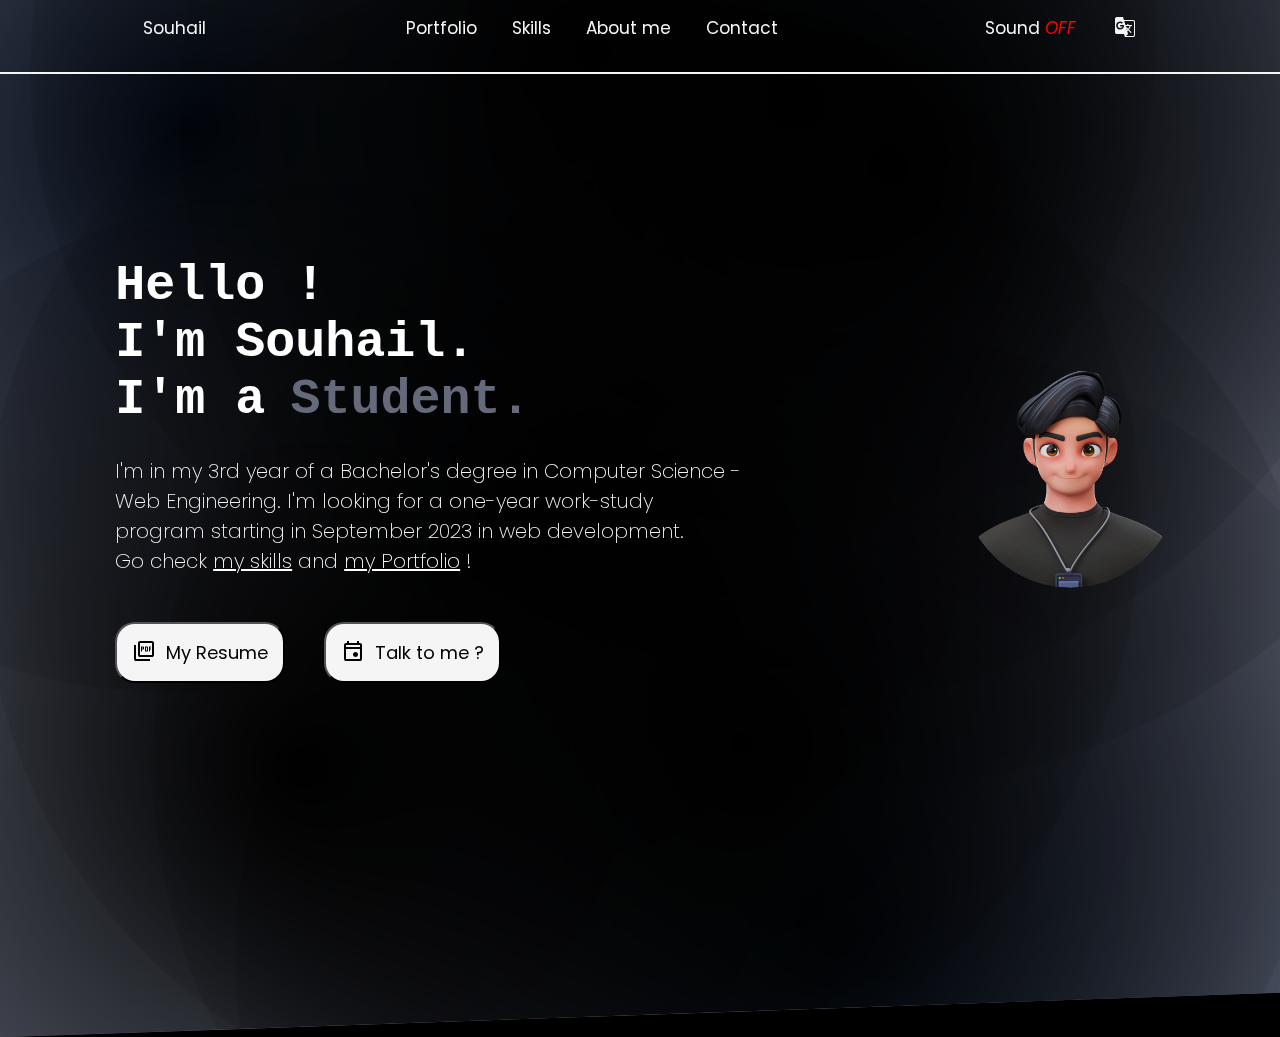
==== index.html @ d0ab42f2 "Add files via upload" ====
<!DOCTYPE html>
<html lang="en">
<head>
    <meta charset="UTF-8">
    <meta http-equiv="X-UA-Compatible" content="IE=edge">
    <meta name="viewport" content="width=device-width, initial-scale=1.0">
    <link rel="stylesheet" href="https://fonts.googleapis.com/css2?family=Material+Symbols+Outlined:opsz,wght,FILL,GRAD@48,400,0,0" />
    <link rel="stylesheet" href="https://fonts.googleapis.com/css2?family=Material+Symbols+Outlined:opsz,wght,FILL,GRAD@40,500,1,0" />
    <link rel="stylesheet" href="https://fonts.googleapis.com/css2?family=Material+Symbols+Outlined:opsz,wght,FILL,GRAD@40,500,1,0" />
    <link rel="stylesheet" href="https://fonts.googleapis.com/css2?family=Material+Symbols+Outlined:opsz,wght,FILL,GRAD@48,400,0,0" />
    <link rel="stylesheet" href="https://fonts.googleapis.com/css2?family=Material+Symbols+Outlined:opsz,wght,FILL,GRAD@48,400,0,0" />
    <link rel="stylesheet" href="https://fonts.googleapis.com/css2?family=Material+Symbols+Outlined:opsz,wght,FILL,GRAD@48,400,0,0" />
    <link rel="stylesheet" href="https://cdnjs.cloudflare.com/ajax/libs/font-awesome/5.15.3/css/all.min.css"/>
    <link rel="stylesheet" href="https://fonts.googleapis.com/css2?family=Material+Symbols+Outlined:opsz,wght,FILL,GRAD@48,400,0,0" />
    <link rel="stylesheet" href="https://fonts.googleapis.com/css2?family=Material+Symbols+Outlined:opsz,wght,FILL,GRAD@48,400,0,0" />
    <script defer src="assets/Souhail.js"></script>
    <link rel="stylesheet" href="assets/souhail.css">
    <title>Souhail</title>
    <link rel="icon" type="image/x-icon" href="Images Sites/S.ico" />
</head>
<body class="finisher-header"> 
<div class="Desktop">

    <div class="navbar">
        <a href="index.html" class="logo"> Souhail</a>
        <div class="middlebar">
            <ul id="navbarrs">
                <li><a href="portfolio.html" class="link" id="a3">Portfolio</a></li>
                <li><a href="Skills.html" class="link" id="a4">Skills</a></li>
                <li><a href="aboutme.html" class="link" id="a2">About me</a></li>
                <li><a href="contact.html" class="link">Contact</a></li>
            '</ul>
        </div>
        <div class="right">
        <button id="language" class="link"><span class="material-symbols-outlined">g_translate</span></button>
        <div class="music">
            <audio id="audio" src="Autres/Doitagain.mp3"></audio>
            <button onclick="var audio = document.getElementById('audio');var music = document.getElementById('music');
            if (audio.paused) {audio.play();music.innerHTML = 'Sound <span>ON</span>';} else {audio.pause();music.innerHTML = 'Sound <i>OFF</i>';}"id="music">Sound <i>OFF</i></button>     
        </div>
        </div>
    </div>
    <div class="slide1" id="slide1">
        <div class="right1">
            <img src="assets/Autres/AVATAR.png" alt="dsl" id="SOUSOU">
        </div>
        <div class="left1" id="left1">
            <div id="Uppertext">
                <div class="container">
                    <h2>Hello !<br>I'm Souhail.</h2>
                    <div class="wrapper">
                        <h2>I'm a<h1 id="word-display">Student.</h1></h2>
                    </div>
                </div>
                    <h4 id="mmm">I'm currently in my second year of a Bachelor of Science in Engineering at ISTP/ Mines Saint-Etienne. 
                        I'm seeking an internship of 1 year starting in September 2023 in web development.<br>
                      Go check <a href="Skills.html">my skills</a> and <a href="portfolio.html">my Portfolio</a> !</h4>
                    <div class="twobuttons">
                        <a href="Autres/CVSouhail.pdf" target="_blank"><button class="CV" id="CV"><span class="material-symbols-outlined">picture_as_pdf</span>My Resume</button></a>
                        <a href="https://calendly.com/cherifsouhail/call?month=2023-06" target="_blank"><button class="Call" id="Call"><span class="material-symbols-outlined">event</span>Talk to me ?</button></a>

                </div>
    </div> 
<script src="assets/finisher-header.es5.min.js" type="text/javascript"></script>
</div>
<div class="Mobile">

</div>
</body>
<script type="text/javascript">
    new FinisherHeader({
      "count": 8,
      "size": {
        "min": 1100,
        "max": 1300,
        "pulse": 0.2
      },
      "speed": {
        "x": {
          "min": 1,
          "max": 1,
        },
        "y": {
          "min": 0.1,
          "max": 0.3
        }
      },
      "colors": {
        "background": "#656A7B",
        "particles": [
          "#000000",
          "#000814",
          "#000000"
        ]
      },
      "blending": "overlay",
      "opacity": {
        "center": 1,
        "edge": 0.1
      },
      "skew": -2,
      "shapes": [
        "c"
      ]
    });

const words = ["Student.", "Developer.", "Professionel.","Engineer.",];
let currentIndex = 0;

function startAnimation() {
  const wordDisplay = document.getElementById("word-display");
  const currentWord = words[currentIndex];
  let iteration = 0;
  let interval = null;
  
  clearInterval(interval);
  
  interval = setInterval(() => {
    wordDisplay.innerText = currentWord
      .split("")
      .map((letter, index) => {
        if (index < iteration) {
          return currentWord[index];
        }
      
        return getRandomLetter();
      })
      .join("");
    
    if (iteration >= currentWord.length){ 
      clearInterval(interval);
      currentIndex = (currentIndex + 1) % words.length;
      setTimeout(startAnimation, 3000); // Déclenche l'animation après 3 secondes
    }
    
    iteration++;
  }, 100);
}

function getRandomLetter() {
  const letters = "ABCDEFGHIJKLMNOPQRSTUVWXYZ";
  return letters[Math.floor(Math.random() * letters.length)];
}

startAnimation();

    </script>
</html>
---- assets/souhail.css ----
@import url(https://fonts.googleapis.com/css?family=Montserrat:100,200,300,regular,500,600,700,800,900,100italic,200italic,300italic,italic,500italic,600italic,700italic,800italic,900italic);
@import url(https://fonts.googleapis.com/css?family=Indie+Flower:regular);
@import url(https://fonts.googleapis.com/css?family=Lobster:regular);
@import url(https://fonts.googleapis.com/css?family=Rubik:300,regular,500,600,700,800,900,300italic,italic,500italic,600italic,700italic,800italic,900italic);
@import url(https://fonts.googleapis.com/css?family=Poppins:100,100italic,200,200italic,300,300italic,regular,italic,500,500italic,600,600italic,700,700italic,800,800italic,900,900italic);

*{
  padding: 0 0;
  margin: 0 0;
  transition: 0.5s ease;
}

body{
    padding: 0;
    margin: 0;
    box-sizing: border-box;
    overflow-x: hidden;
    overflow-y: hidden;
    background-color: black;
    -webkit-user-select: none; /* Safari */ 
    -moz-user-select: none; /* Firefox */ 
    -ms-user-select: none; /* IE 10+ */ 
    user-select: none;
    
}

::-webkit-scrollbar {
    width: 10px;
    background-color: black;
}
  
::-webkit-scrollbar-thumb {
    background-color:black;
    border-radius: 15px;
}
  
::-webkit-scrollbar-track {
    -webkit-box-shadow: inset 0 0 6px rgba(0,0,0,0.3);
    background-color: antiquewhite;
}



.navbar{
  width: auto;
  height: 8vh;
  padding: 0px 10%;
  font-family: "Poppins", sans-serif;
  border-bottom: 2px solid whitesmoke;
  font-size: 17px;

  display: flex;
  justify-content: space-between;
}

.middlebar ul{
  text-decoration: none;
  list-style: none;
  box-sizing: border-box;
}

.middlebar ul li{
  display: inline-block;
}
.navbar a{
  margin: 15px;
  padding: 0 0 4px 0;
  text-decoration: none;
  color: whitesmoke;
  position: relative;
  transition: 0.5s ease;
}

.navbar button{
  margin: 15px;
  padding: 0 0 4px 0;
  text-decoration: none;
  border: none;
  background-color: transparent;
  color: whitesmoke;
  position: relative;
}


.navbar #music:hover{
  color: #656A7B;
  box-shadow: 0 2px 0 0 currentColor;
}
.navbar a:hover{
  color: #656A7B;
  box-shadow: 0 2px 0 0 currentColor;
}

.link{
  float: right;
}
.logo{
  float: left;
}
#language span{
  padding: 0 0 4px 0;
}

#language span:hover{
  color: #656A7B;
}

.music{
  display: inline-block;
  line-height: 6vh;
  width: 10vw;
  height: 8vh;
}

.music button{
    border: transparent;
    color: whitesmoke;
    font-size: 17px;
    font-family: "Poppins", sans-serif;
}

.music button:hover{
  color: #656A7B;
}

#music span{
    color: #656A7B;
}

#music i{
    color: red;
    text-decoration: none;
}

.slide1{
    height: 90vh;
    width: 100vw;
    display: flex;
    flex-direction: row-reverse;
}

.left1{
  display: flex;
  flex-direction: column;
  justify-content: center;
  height: 90vh;
  width: 60vw;
  padding: 0 9%;
}

.right1{
  height: 90vh;
  width: 40vw;
  display: flex;
  justify-content: center;
  align-items: center;
}

.right1 img{
    height: auto;
    width: 65%;
}
.container {
  display: flex;
  flex-direction: column;
  height: fit-content;
  margin: 0;
  overflow: hidden;
}

.container h2{
    font-family: 'Space Mono', monospace;
    font-size: 50px;
    color: white;
    transition: color 0.3s ease-in-out;
}

.wrapper{
    display: inline-flex;
}

#word-display{
  font-family: 'Space Mono', monospace;
  font-size: 50px;
  color: #656a7b;
  transition: color 0.3s ease-in-out;
  margin-left: 4%;

}


.left1 h4{
    color: whitesmoke;
    font-family: "Poppins", sans-serif;
    font-size: 20px;
    font-weight: 200;
    padding: 10px 0;
    margin: 2vh 0;
}

#mmm a{
  color: white;
}

.twobuttons{
  margin: 2vh 0;
  display: inline-flex;
  gap: 3vw;
  height: auto;
  width: auto;
}

.twobuttons button a{
  text-decoration: none;
  color: black;
  
}

.Call{
  padding: 15px;
  border-radius: 20px;
  display: inline-flex;
  gap: 10px;
  background-color: whitesmoke;
  color: black;
  font-family: "Poppins", sans-serif;
  font-weight: 400;
  font-size: 18px;
  text-decoration: none;
}

.CV{
  padding: 15px;
  border-radius: 20px;
  background-color: whitesmoke;
  color: black;
  font-family: "Poppins", sans-serif;
  font-weight: 400;
  font-size: 18px;
  display: inline-flex;
  gap: 10px;
  text-decoration: none;
}
.CV span{
  padding: 0 0;
}


@media only screen and (max-width: 850px) {
  body{
    background-color: black;
    color: whitesmoke;
  }
  .navbar{
    width: auto;
    height: 6vh;
    padding: 5px 40px;
    font-family: "Poppins", sans-serif;
    border-bottom: 2px solid whitesmoke;
    font-size: 13px;

    display: flex;
    justify-content: space-between;
  }
  .navbar a{
    margin: 10px;
    padding: 10px;
    text-decoration: none;
    color: whitesmoke;
    position: relative;
    transition: 0.25s ease;
  }
  
  .navbar button{
    margin: 10px;
    text-decoration: none;
    border: none;
    background-color: black;
    color: whitesmoke;
    position: relative;
  }
  
  
  .navbar #music:hover{
    color: #ffc300;
    box-shadow: 0 2px 0 0 currentColor;
  }
  .navbar a:hover{
    color: #ffc300;
    box-shadow: 0 2px 0 0 currentColor;
  }

  .link span{
    margin: 0px;
  }

  .link{
    color: black;
  }

  .right{
    display: flex;
    flex-wrap: wrap;
  }
  .music button{
    width: 5vw;
      border: none;
      color: whitesmoke;
      font-size: 13px;
      font-family: "Poppins", sans-serif;
  }
  
  .music button:hover{
    color: #ffc300;
  }
  
  #music span{
      color: green;
  }
  
  #music i{
      color: red;
      text-decoration: none;
  }

  #chekc{
    padding: 5px;
    background-color: aliceblue;
  }

  .checkbtn{
      display: block;
  }
  .middlebar ul{
    position: fixed;
    width: 100%;
    height: 100vh;
    background: whitesmoke;
    top: 6vh;
    left: -100%;
    text-align: center;
    transition: all .5s;
    }
    nav ul li{
      display: block;
      margin: 50px 0;
    }
    nav ul li a{
      font-size: 20px;
      color: black ;
    }
    a:hover,a.active{
      background: none;
      box-shadow: 0 2px 0 0 currentColor;
      color: #ffc300;
    }
    
  .comeback{
    left: 0;
  }

  .comeback1{
    left: -100%;
  }

  .slide1{
    background-color:black;
    height: 70vh;
    width: 100vw;
    display: grid;
    grid-template-columns: repeat(2, 1fr);
    grid-template-rows: 2fr 1fr;
    grid-column-gap: 0px;
    grid-row-gap: 0px;  
}

.left1{
  height: 90vh;
  width: 65vw;
  padding: 0 5%;
  margin: 0 0;
  grid-area: 1 / 1 / 2 / 2;
}

.right1{
  height: 90vh;
  width: 30vw;
  display: flex;
  align-items: flex-start;
  grid-area: 1 / 2 / 2 / 3;
}

.right1 img{
    margin-top: 150%;
    height: auto;
    width: 65%;
}

.left1 h1{
  color: #fff;
  font-size: 30px;
  font-family: "Montserrat", sans-serif;
  font-weight: 400;
  padding: 0 0;
  margin: 0 0;
}

.wrapper {
    display: inline-flex;
    gap: 20px;
    font-family: "Montserrat", sans-serif;

}
.wrapper .static-txt {
    color: #fff;
    font-size: 30px;
}

.wrapper .static-txt span {
  display: block;
}

.wrapper .dynamic-txts {
    display: none;
}
.left1 h4{
    color: whitesmoke;
    font-family: "Poppins", sans-serif;
    font-size: 10px;
    font-weight: 200;
    padding: 10px 0;
    display: none;
}

.descriptif{
  display: block;
  color: whitesmoke;
    font-family: "Poppins", sans-serif;
    font-size: 10px;
    font-weight: 200;
    padding: 10px 0;
    grid-area: 2 / 1 / 3 / 3;
}
 
.boutton{
  margin: 2vh 0;
  display: inline-flex;
  gap: 3vw;
  height: auto;
  width: auto;
}

.boutton span{
  width: auto;
  height: 10px;
}

.Call{
  padding: 10px;
  border-radius: 20px;
  display: inline-flex;
  gap: 5px;
  background-color: whitesmoke;
  color: black;
  font-family: "Poppins", sans-serif;
  font-weight: 400;
  font-size: 12px;
  text-decoration: none;
}

.CV{
  padding: 10px;
  border-radius: 20px;
  background-color: whitesmoke;
  color: black;
  font-family: "Poppins", sans-serif;
  font-weight: 400;
  font-size: 12px;
  display: inline-flex;
  gap: 5px;
  text-decoration: none;
}
.CV span{
  padding: 0 0;
}
}
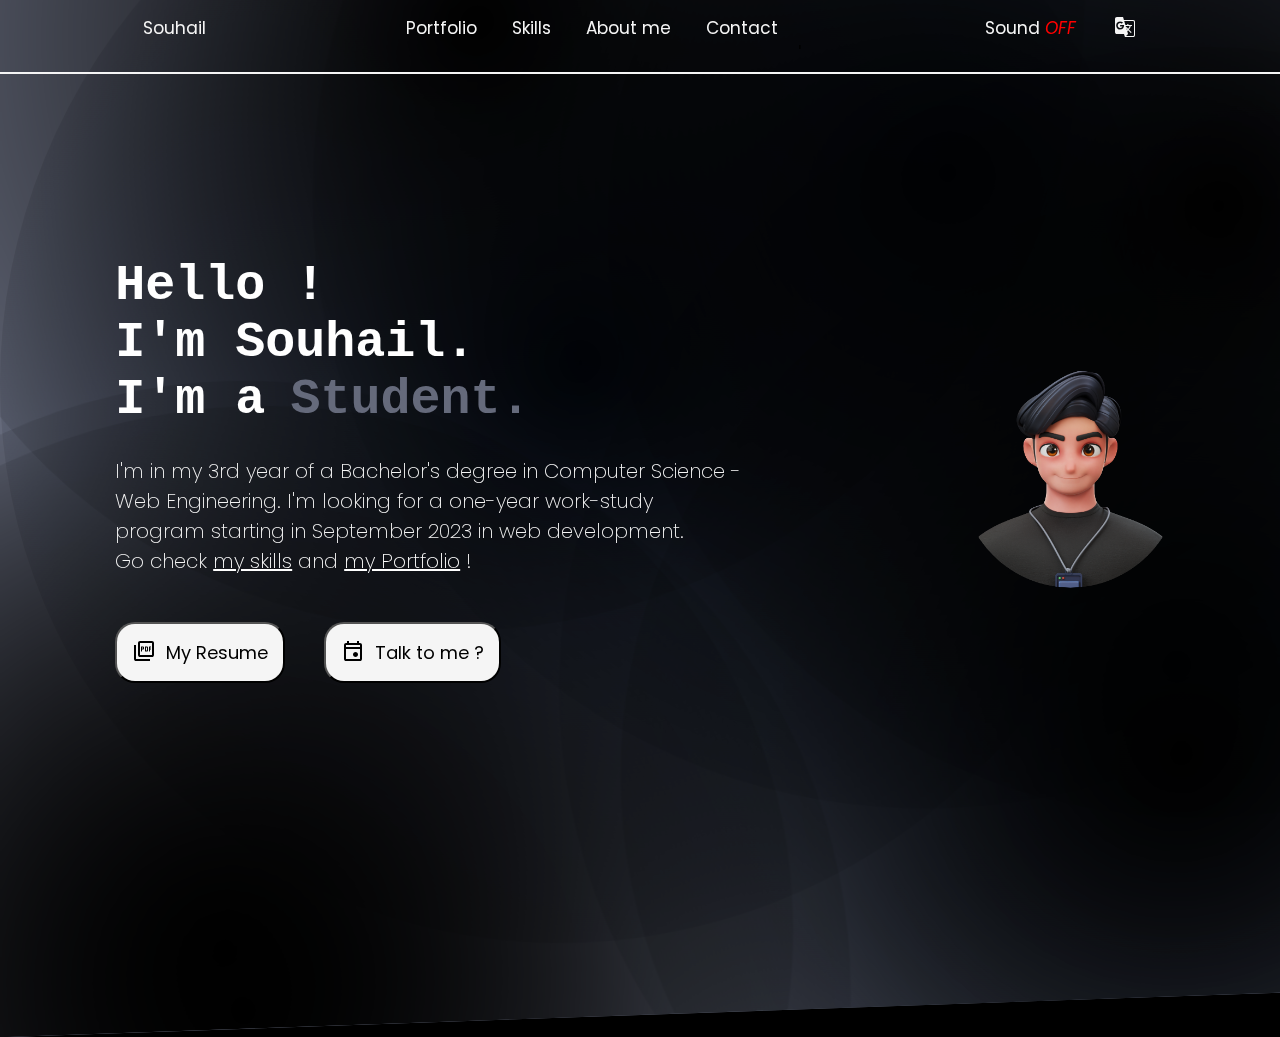
==== commit 5f72157b: "Update index.html" ====
--- a/index.html
+++ b/index.html
@@ -56,7 +56,7 @@
                         I'm seeking an internship of 1 year starting in September 2023 in web development.<br>
                       Go check <a href="Skills.html">my skills</a> and <a href="portfolio.html">my Portfolio</a> !</h4>
                     <div class="twobuttons">
-                        <a href="Autres/CVSouhail.pdf" target="_blank"><button class="CV" id="CV"><span class="material-symbols-outlined">picture_as_pdf</span>My Resume</button></a>
+                        <a href="assets/Autres/CV Souhail (2).pdf" target="_blank"><button class="CV" id="CV"><span class="material-symbols-outlined">picture_as_pdf</span>My Resume</button></a>
                         <a href="https://calendly.com/cherifsouhail/call?month=2023-06" target="_blank"><button class="Call" id="Call"><span class="material-symbols-outlined">event</span>Talk to me ?</button></a>
 
                 </div>
@@ -145,4 +145,4 @@
 startAnimation();
 
     </script>
-</html>+</html>
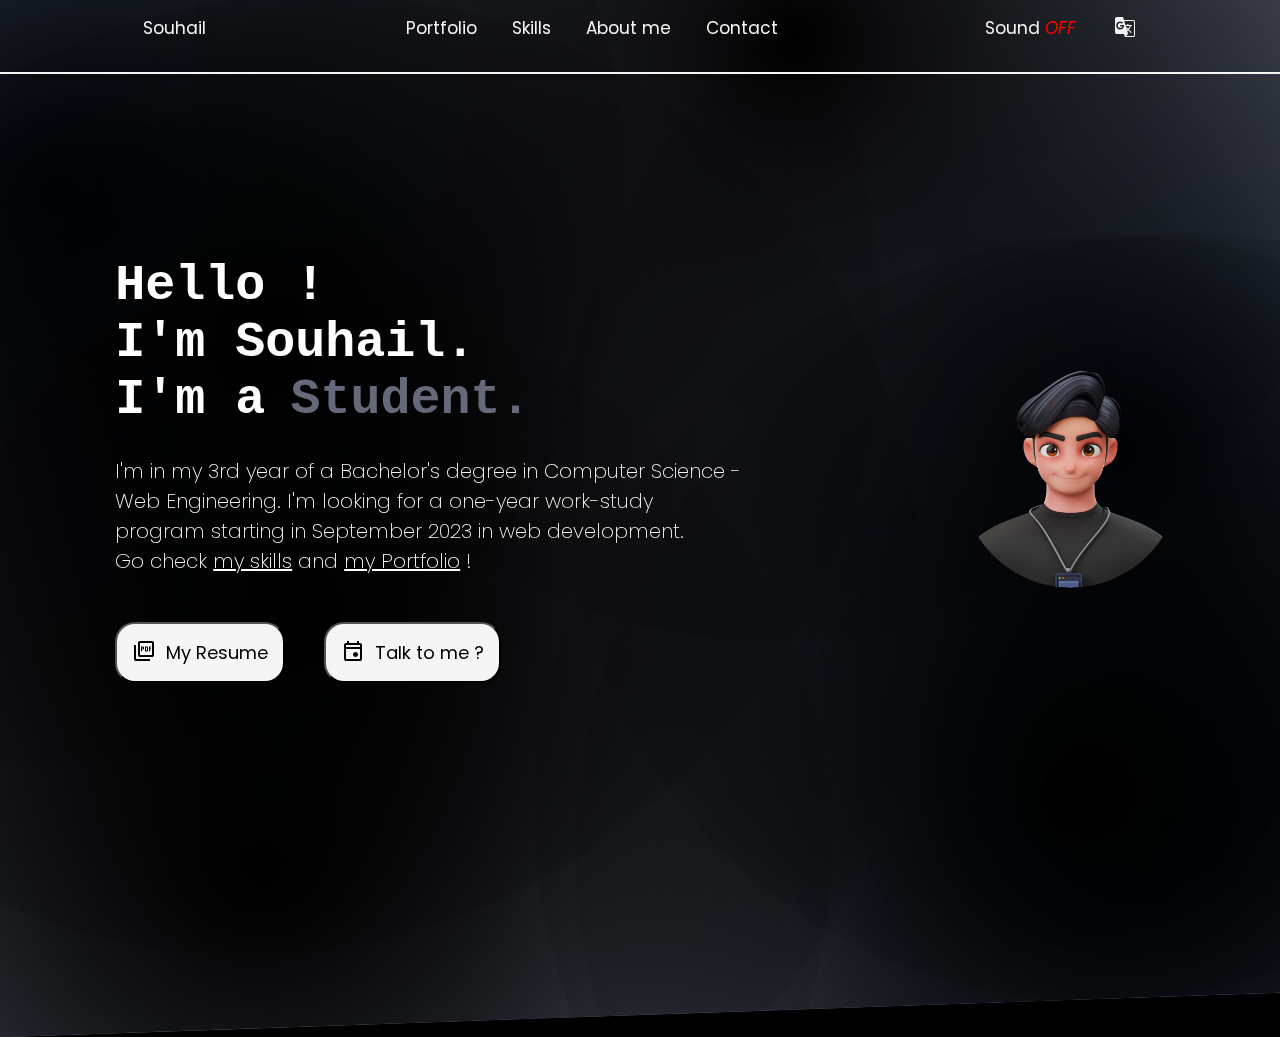
==== commit aeb26b1b: "Update index.html" ====
--- a/index.html
+++ b/index.html
@@ -56,7 +56,7 @@
                         I'm seeking an internship of 1 year starting in September 2023 in web development.<br>
                       Go check <a href="Skills.html">my skills</a> and <a href="portfolio.html">my Portfolio</a> !</h4>
                     <div class="twobuttons">
-                        <a href="assets/Autres/CV Souhail (2).pdf" target="_blank"><button class="CV" id="CV"><span class="material-symbols-outlined">picture_as_pdf</span>My Resume</button></a>
+                        <a href="assets/Autres/CV.pdf" target="_blank"><button class="CV" id="CV"><span class="material-symbols-outlined">picture_as_pdf</span>My Resume</button></a>
                         <a href="https://calendly.com/cherifsouhail/call?month=2023-06" target="_blank"><button class="Call" id="Call"><span class="material-symbols-outlined">event</span>Talk to me ?</button></a>
 
                 </div>
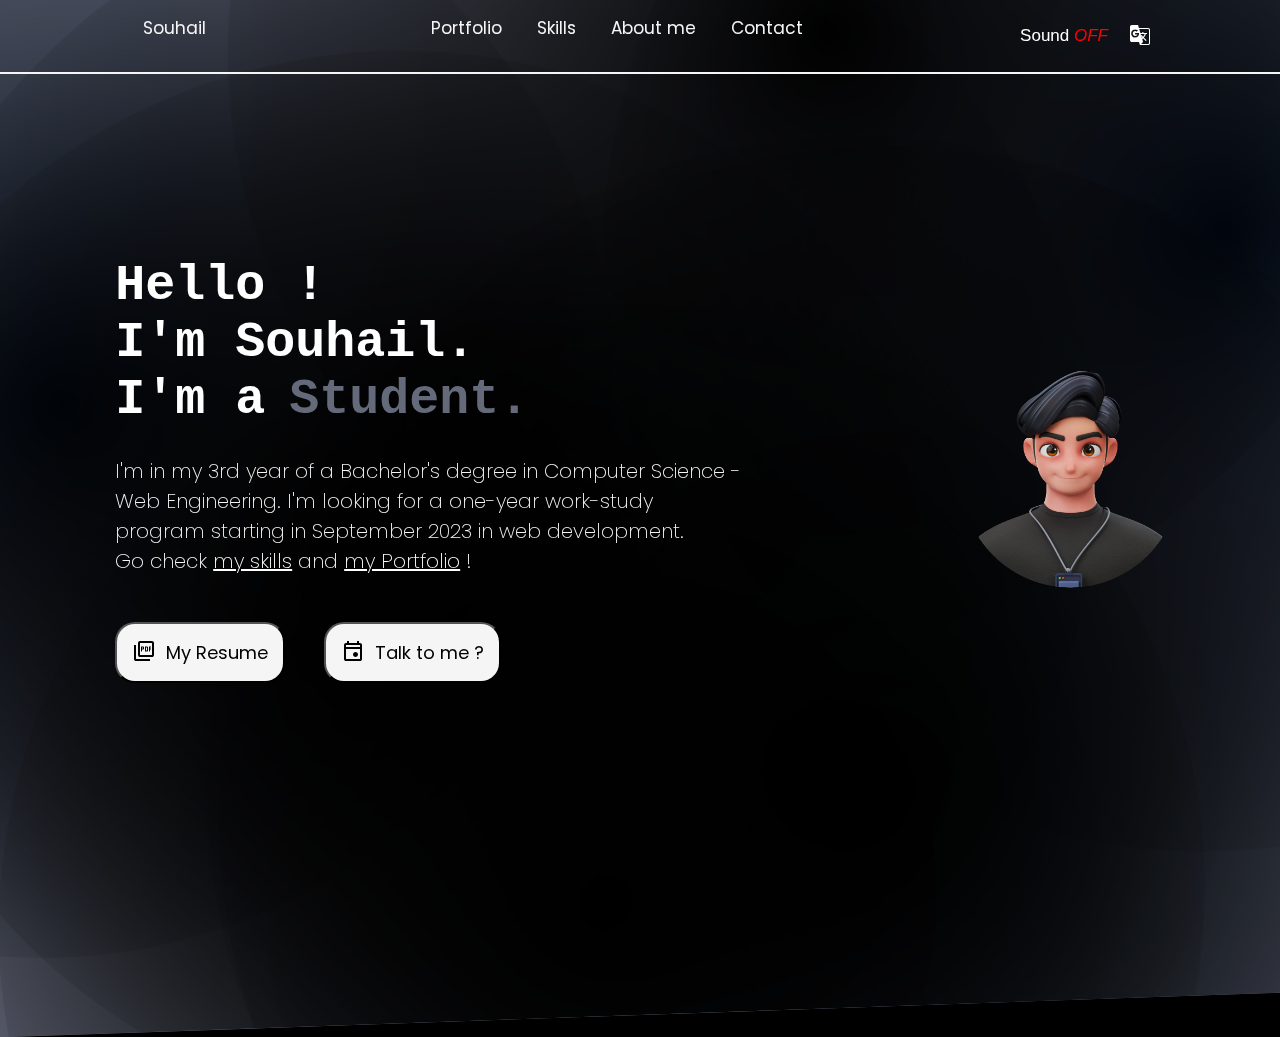
==== commit d3e8de9b: "Add files via upload" ====
--- a/index.html
+++ b/index.html
@@ -14,30 +14,30 @@
     <link rel="stylesheet" href="https://fonts.googleapis.com/css2?family=Material+Symbols+Outlined:opsz,wght,FILL,GRAD@48,400,0,0" />
     <link rel="stylesheet" href="https://fonts.googleapis.com/css2?family=Material+Symbols+Outlined:opsz,wght,FILL,GRAD@48,400,0,0" />
     <script defer src="assets/Souhail.js"></script>
+    <script src="https://kit.fontawesome.com/0304390265.js" crossorigin="anonymous"></script>
     <link rel="stylesheet" href="assets/souhail.css">
     <title>Souhail</title>
-    <link rel="icon" type="image/x-icon" href="Images Sites/S.ico" />
+    <link rel="icon" type="image/x-icon" href="assets/Autres/S.ico" />
 </head>
-<body class="finisher-header"> 
-<div class="Desktop">
-
+<body> 
+<div id="Desktop" class="finisher-header">
     <div class="navbar">
         <a href="index.html" class="logo"> Souhail</a>
         <div class="middlebar">
             <ul id="navbarrs">
-                <li><a href="portfolio.html" class="link" id="a3">Portfolio</a></li>
-                <li><a href="Skills.html" class="link" id="a4">Skills</a></li>
-                <li><a href="aboutme.html" class="link" id="a2">About me</a></li>
-                <li><a href="contact.html" class="link">Contact</a></li>
+                <li><a href="portfolio.html" id="a3">Portfolio</a></li>
+                <li><a href="Skills.html" id="a4">Skills</a></li>
+                <li><a href="aboutme.html" id="a2">About me</a></li>
+                <li><a href="contact.html">Contact</a></li>
             '</ul>
         </div>
         <div class="right">
-        <button id="language" class="link"><span class="material-symbols-outlined">g_translate</span></button>
         <div class="music">
-            <audio id="audio" src="Autres/Doitagain.mp3"></audio>
+            <audio id="audio" src="assets/Autres/Doitagain.mp3"></audio>
             <button onclick="var audio = document.getElementById('audio');var music = document.getElementById('music');
             if (audio.paused) {audio.play();music.innerHTML = 'Sound <span>ON</span>';} else {audio.pause();music.innerHTML = 'Sound <i>OFF</i>';}"id="music">Sound <i>OFF</i></button>     
         </div>
+        <button id="language"><span class="material-symbols-outlined">g_translate</span></button>
         </div>
     </div>
     <div class="slide1" id="slide1">
@@ -52,20 +52,103 @@
                         <h2>I'm a<h1 id="word-display">Student.</h1></h2>
                     </div>
                 </div>
-                    <h4 id="mmm">I'm currently in my second year of a Bachelor of Science in Engineering at ISTP/ Mines Saint-Etienne. 
-                        I'm seeking an internship of 1 year starting in September 2023 in web development.<br>
-                      Go check <a href="Skills.html">my skills</a> and <a href="portfolio.html">my Portfolio</a> !</h4>
+                    <h4 id="mmm">I'm currently in my second year of a Bachelor of Science in Engineering at ISTP/ Mines Saint-Etienne. I'm seeking an internship of 1 year starting in September 2023 in web development.<br></h4>
                     <div class="twobuttons">
                         <a href="assets/Autres/CV.pdf" target="_blank"><button class="CV" id="CV"><span class="material-symbols-outlined">picture_as_pdf</span>My Resume</button></a>
                         <a href="https://calendly.com/cherifsouhail/call?month=2023-06" target="_blank"><button class="Call" id="Call"><span class="material-symbols-outlined">event</span>Talk to me ?</button></a>
-
-                </div>
-    </div> 
-<script src="assets/finisher-header.es5.min.js" type="text/javascript"></script>
+                    </div>
+            </div> 
+        </div>
+    </div>
 </div>
 <div class="Mobile">
-
-</div>
+  <div class="navbarmob">
+    <a href="#">Souhail</a>
+    <button id="language1"><span class="material-symbols-outlined">g_translate</span></button>
+  </div>
+  <div class="slidemob">
+    <div class="haut">
+      <img src="assets/Autres/AVATAR.png" alt="dsl" id="SOUSOU">
+    </div>
+    <div class="bas" id="bas">
+      <h2>Hello !</h2><h2>I'm Souhail.</h2>
+      <div class="wrapper">
+        <h2>I'm a <span>Apprentice developer !</span></h2>
+      </div>
+    </div>
+  </div>
+      <div class="container">
+        <img src="assets/Autres/shape.png" class="square" alt="" />
+        <div class="form">
+          <div class="contact-info">
+            <h3 class="title" id="title">Let's get in touch !</h3>
+            <p class="text" id="text">
+              I'm in my 3rd year of a Bachelor's degree in Computer Science - Web Engineering.  I'm looking for a one-year work-study program starting in September 2023 in web development.<br> I'm open to work ! 
+            </p>
+            <div class="info">
+              <div class="information">
+                <i class="fa-solid fa-map-location-dot" style="color: #40434e;"></i>
+                <p>Lyon, France</p>
+              </div>
+              <div class="information">
+                <i class="fa-solid fa-envelope" style="color: #40434e;"></i>
+                <p>souhaildev@gmail.com</p>
+              </div>
+              <div class="information">
+                <i class="fa-solid fa-phone" style="color: #40434e;"></i>
+                <p>+33 6 29 94 47 53</p>
+              </div>
+            </div>
+  
+            <div class="social-media">
+              <p>Connect with me :</p>
+              <div class="social-icons">
+                <a href="#">
+                  <i class="fab fa-tiktok"></i>
+                </a>
+                <a href="#">
+                  <i class="fab fa-instagram"></i>
+                </a>
+                <a href="#">
+                  <i class="fab fa-linkedin-in"></i>
+                </a>
+              </div>
+            </div>
+          </div>
+  
+          <div class="contact-form">
+            <form autocomplete="off" onsubmit="sendEmail(); reset(); return false">
+              <h3 class="title">Contact me</h3>
+              <div class="input-container">
+                <input type="text" name="name" class="input" />
+                <label for="">Username</label>
+                <span>Username</span>
+              </div>
+              <div class="input-container">
+                <input type="email" name="email" class="input" />
+                <label for="">Email</label>
+                <span>Email</span>
+              </div>
+              <div class="input-container">
+                <input type="tel" name="phone" class="input" />
+                <label for="">Phone</label>
+                <span>Phone</span>
+              </div>
+              <div class="input-container textarea">
+                <textarea name="message" class="input"></textarea>
+                <label for="">Message</label>
+                <span>Message</span>
+              </div>
+              <input type="submit" value="Send" class="btn" />
+            </form>
+          </div>
+        </div>
+      </div>
+      <footer>
+        <h1 id="footer">Next time, connect to my website with a computer. It'll be better, I promise ! <br> - S.CHERIF</h1>
+      </footer>
+  </div>
+<script src="assets/finisher-header.es5.min.js" type="text/javascript"></script>
 </body>
 <script type="text/javascript">
     new FinisherHeader({
@@ -145,4 +228,4 @@
 startAnimation();
 
     </script>
-</html>
+</html>--- a/assets/souhail.css
+++ b/assets/souhail.css
@@ -38,9 +38,6 @@
     -webkit-box-shadow: inset 0 0 6px rgba(0,0,0,0.3);
     background-color: antiquewhite;
 }
-
-
-
 .navbar{
   width: auto;
   height: 8vh;
@@ -53,16 +50,7 @@
   justify-content: space-between;
 }
 
-.middlebar ul{
-  text-decoration: none;
-  list-style: none;
-  box-sizing: border-box;
-}
-
-.middlebar ul li{
-  display: inline-block;
-}
-.navbar a{
+.logo{
   margin: 15px;
   padding: 0 0 4px 0;
   text-decoration: none;
@@ -71,66 +59,67 @@
   transition: 0.5s ease;
 }
 
-.navbar button{
-  margin: 15px;
-  padding: 0 0 4px 0;
+.middlebar ul{
   text-decoration: none;
+  list-style: none;
+  box-sizing: border-box;
+  padding: 15px;
+}
+
+.middlebar ul li{
+  display: inline-block;
+}
+.middlebar ul li a{
+  text-decoration: none;
+  color: whitesmoke;
+  margin: 15px 15px;
+}
+
+.right{
+  display: inline-flex;
+  gap: 20px;
+}
+
+#language{
   border: none;
   background-color: transparent;
-  color: whitesmoke;
-  position: relative;
-}
-
-
-.navbar #music:hover{
+  color: white;
+  transition: all;
+}
+
+#language:hover{
   color: #656A7B;
-  box-shadow: 0 2px 0 0 currentColor;
-}
+}
+
+.music{
+  display: grid;
+  place-items: center;
+}
+
+.music button{
+  border: none;
+  background-color: transparent;
+  color: white;
+  font-size: 17px;
+}
+
+.music button i{
+  color: red;
+}
+
+.music button span{
+  color: green;
+}
+
+#music:hover{
+  color: #656A7B;
+}
+
 .navbar a:hover{
   color: #656A7B;
   box-shadow: 0 2px 0 0 currentColor;
 }
 
-.link{
-  float: right;
-}
-.logo{
-  float: left;
-}
-#language span{
-  padding: 0 0 4px 0;
-}
-
-#language span:hover{
-  color: #656A7B;
-}
-
-.music{
-  display: inline-block;
-  line-height: 6vh;
-  width: 10vw;
-  height: 8vh;
-}
-
-.music button{
-    border: transparent;
-    color: whitesmoke;
-    font-size: 17px;
-    font-family: "Poppins", sans-serif;
-}
-
-.music button:hover{
-  color: #656A7B;
-}
-
-#music span{
-    color: #656A7B;
-}
-
-#music i{
-    color: red;
-    text-decoration: none;
-}
 
 .slide1{
     height: 90vh;
@@ -184,8 +173,7 @@
   font-size: 50px;
   color: #656a7b;
   transition: color 0.3s ease-in-out;
-  margin-left: 4%;
-
+  transform: translateX(10%);
 }
 
 
@@ -245,242 +233,441 @@
   padding: 0 0;
 }
 
+.Mobile{
+  display: none;
+}
+
 
 @media only screen and (max-width: 850px) {
+
+  .Mobile{
+    display: block;
+  }
+
+  #Desktop{
+    display: none;
+  }
+
+  *{
+    padding: 0 0;
+    margin: 0 0;
+  }
   body{
     background-color: black;
-    color: whitesmoke;
-  }
-  .navbar{
-    width: auto;
-    height: 6vh;
-    padding: 5px 40px;
-    font-family: "Poppins", sans-serif;
+    overflow-y: visible;
+    overflow-x: hidden;
+  } 
+
+  .navbarmob{
+    width: 100vw;
+    height: max-content;
+    padding: 0 10%;
     border-bottom: 2px solid whitesmoke;
-    font-size: 13px;
-
-    display: flex;
-    justify-content: space-between;
-  }
-  .navbar a{
-    margin: 10px;
-    padding: 10px;
+    display: inline-flex;
+    gap: 20px;
+    padding-left: 10%x;
+  }
+
+  .navbarmob a{
     text-decoration: none;
     color: whitesmoke;
+    font-size: 15px;
+    margin: 10px;
+    font-family: 'Poppins', sans-serif;
+  }
+
+  #language1{
+    color: whitesmoke;
+    border: none;
+    background-color: transparent;
+    color: white;
+    transition: all;
+  }
+
+  #language1:hover{
+    color: #656A7B;
+  }
+
+  .slidemob{
+    width: 100%;
+    height:fit-content ;
     position: relative;
-    transition: 0.25s ease;
-  }
-  
-  .navbar button{
-    margin: 10px;
-    text-decoration: none;
-    border: none;
-    background-color: black;
+  }
+
+  .slidemob .haut{
+    width: 100%;
+    display: grid;
+    place-items: center;
+    height: max-content;
+  }
+  .slidemob .haut img{
+    width: 20%;
+    height: auto;
+  }
+
+  .bas{
+    display: flex;
+    flex-direction: column;
+    justify-content: center;
+    align-items: center;
+    gap: 0;
+    margin: 2rem 0;
+    }
+  .bas h2{
     color: whitesmoke;
+    font-size: 30px;
+    font-family: 'Poppins', sans-serif;
+  }
+  .wrapper{
+    width: auto;
+    display: inline-flex;
+  }
+
+  .wrapper h2{
+    width: fit-content;
+  }
+  .wrapper span{
+    color: #656A7B;
+    font-size: 30px;
+    font-family: 'Poppins', sans-serif;
+  }
+
+  body,
+  input,
+  textarea {
+    font-family: "Poppins", sans-serif;
+  }
+  
+  .container {
     position: relative;
-  }
-  
-  
-  .navbar #music:hover{
-    color: #ffc300;
-    box-shadow: 0 2px 0 0 currentColor;
-  }
-  .navbar a:hover{
-    color: #ffc300;
-    box-shadow: 0 2px 0 0 currentColor;
-  }
-
-  .link span{
-    margin: 0px;
-  }
-
-  .link{
-    color: black;
-  }
-
-  .right{
+    width: 100%;
+    height: auto;
     display: flex;
-    flex-wrap: wrap;
-  }
-  .music button{
-    width: 5vw;
-      border: none;
-      color: whitesmoke;
-      font-size: 13px;
-      font-family: "Poppins", sans-serif;
-  }
-  
-  .music button:hover{
-    color: #ffc300;
-  }
-  
-  #music span{
-      color: green;
-  }
-  
-  #music i{
-      color: red;
-      text-decoration: none;
-  }
-
-  #chekc{
-    padding: 5px;
-    background-color: aliceblue;
-  }
-
-  .checkbtn{
-      display: block;
-  }
-  .middlebar ul{
-    position: fixed;
+    align-items: center;
+    
+  }
+  
+  .form {
     width: 100%;
-    height: 100vh;
-    background: whitesmoke;
-    top: 6vh;
-    left: -100%;
-    text-align: center;
-    transition: all .5s;
-    }
-    nav ul li{
-      display: block;
-      margin: 50px 0;
-    }
-    nav ul li a{
-      font-size: 20px;
-      color: black ;
-    }
-    a:hover,a.active{
-      background: none;
-      box-shadow: 0 2px 0 0 currentColor;
-      color: #ffc300;
-    }
-    
-  .comeback{
-    left: 0;
-  }
-
-  .comeback1{
-    left: -100%;
-  }
-
-  .slide1{
-    background-color:black;
-    height: 70vh;
-    width: 100vw;
+    max-width: 700px;
+    background-color: transparent;
+    border-radius: 10px;
+    box-shadow: 0 0 20px 1px rgba(0, 0, 0, 0.1);
+    z-index: 1000;
+    overflow: hidden;
     display: grid;
     grid-template-columns: repeat(2, 1fr);
-    grid-template-rows: 2fr 1fr;
-    grid-column-gap: 0px;
-    grid-row-gap: 0px;  
-}
-
-.left1{
-  height: 90vh;
-  width: 65vw;
-  padding: 0 5%;
-  margin: 0 0;
-  grid-area: 1 / 1 / 2 / 2;
-}
-
-.right1{
-  height: 90vh;
-  width: 30vw;
-  display: flex;
-  align-items: flex-start;
-  grid-area: 1 / 2 / 2 / 3;
-}
-
-.right1 img{
-    margin-top: 150%;
-    height: auto;
-    width: 65%;
-}
-
-.left1 h1{
-  color: #fff;
-  font-size: 30px;
-  font-family: "Montserrat", sans-serif;
-  font-weight: 400;
-  padding: 0 0;
-  margin: 0 0;
-}
-
-.wrapper {
-    display: inline-flex;
-    gap: 20px;
-    font-family: "Montserrat", sans-serif;
-
-}
-.wrapper .static-txt {
+  }
+  
+  .contact-form {
+    background-color: transparent;
+    position: relative;
+  }
+  
+  .circle {
+    border-radius: 50%;
+    background: linear-gradient(135deg, transparent 20%, #656A7B);
+    position: absolute;
+  }
+  
+  
+  .contact-form:before {
+    content: "";
+    position: absolute;
+    width: 26px;
+    height: 26px;
+    background-color: black;
+    transform: rotate(45deg);
+    top: 50px;
+    left: -13px;
+  }
+  
+  form {
+    padding: 2rem 1rem;
+    z-index: 10;
+    overflow: hidden;
+    position: relative;
+  }
+  
+  .title {
     color: #fff;
-    font-size: 30px;
-}
-
-.wrapper .static-txt span {
-  display: block;
-}
-
-.wrapper .dynamic-txts {
-    display: none;
-}
-.left1 h4{
+    font-weight: 500;
+    font-size: 1.5rem;
+    line-height: 1;
+    margin-bottom: 0.7rem;
+  }
+  
+  .input-container {
+    position: relative;
+    margin: 1rem 0;
+  }
+  
+  .input {
+    width: 95%;
+    outline: none;
+    border: 2px solid #fafafa;
+    background: none;
+    padding: 0.6rem 1.2rem;
+    color: #fff;
+    font-weight: 500;
+    font-size: 0.95rem;
+    letter-spacing: 0.5px;
+    border-radius: 25px;
+    transition: 0.3s;
+  }
+  
+  textarea.input {
+    padding: 0.8rem 1.2rem;
+    min-height: 150px;
+    border-radius: 22px;
+    resize: none;
+    overflow-y: auto;
+  }
+  
+  .input-container label {
+    position: absolute;
+    top: 50%;
+    left: 15px;
+    transform: translateY(-50%);
+    padding: 0 0.4rem;
+    color: #fafafa;
+    font-size: 0.9rem;
+    font-weight: 400;
+    pointer-events: none;
+    z-index: 1000;
+    transition: 0.5s;
+  }
+  
+  .input-container.textarea label {
+    top: 1rem;
+    transform: translateY(0);
+  }
+
+  .contact-info{
+    background-color: white;
+  }
+  
+  .btn {
+    padding: 0.6rem 1.3rem;
+    background-color: #fff;
+    border: 2px solid #fafafa;
+    font-size: 0.95rem;
+    color: #40434e;
+    line-height: 1;
+    border-radius: 25px;
+    outline: none;
+    cursor: pointer;
+    transition: 0.3s;
+    margin: 0;
+  }
+  
+  .btn:hover {
+    background-color: transparent;
+    color: #fff;
+  }
+  
+  .input-container span {
+    position: absolute;
+    top: 0;
+    left: 25px;
+    transform: translateY(-50%);
+    font-size: 0.8rem;
+    padding: 0 0.4rem;
+    color: transparent;
+    pointer-events: none;
+    z-index: 500;
+  }
+  
+  .input-container span:before,
+  .input-container span:after {
+    content: "";
+    position: absolute;
+    width: 10%;
+    opacity: 0;
+    transition: 0.3s;
+    height: 5px;
+    background-color: #656A7B;
+    top: 50%;
+    transform: translateY(-50%);
+  }
+  
+  .input-container span:before {
+    left: 50%;
+  }
+  
+  .input-container span:after {
+    right: 50%;
+  }
+  
+  .input-container.focus label {
+    top: 0;
+    transform: translateY(-50%);
+    left: 25px;
+    font-size: 0.8rem;
+  }
+  
+  .input-container.focus span:before,
+  .input-container.focus span:after {
+    width: 50%;
+    opacity: 1;
+  }
+  
+  .contact-info {
+    padding: 2.3rem 2.2rem;
+    position: relative;
+  }
+  
+  .contact-info .title {
+    color: #656A7B;
+  }
+  
+  .text {
+    color: #333;
+    margin: 1.5rem 0 2rem 0;
+  }
+  
+  .information {
+    display: flex;
+    color: #555;
+    margin: 0.7rem 0;
+    align-items: center;
+    font-size: 0.95rem;
+  }
+
+  .information i{
+    font-size: 25px;
+    margin: 0 10px;
+  }
+  
+  .icon {
+    width: 28px;
+    margin-right: 0.7rem;
+  }
+  
+  .social-media {
+    padding: 2rem 0 0 0;
+  }
+  
+  .social-media p {
+    color: #333;
+  }
+  
+  .social-icons {
+    display: flex;
+    margin-top: 0.5rem;
+  }
+  
+  .social-icons a {
+    width: 35px;
+    height: 35px;
+    border-radius: 5px;
+    background: linear-gradient(45deg, #656A7B, #40434e);
+    color: #fff;
+    text-align: center;
+    line-height: 35px;
+    margin-right: 0.5rem;
+    transition: 0.3s;
+  }
+  
+  .social-icons a:hover {
+    transform: scale(1.05);
+  }
+  
+  .contact-info:before {
+    content: "";
+    position: absolute;
+    width: 110px;
+    height: 100px;
+    border: 22px solid #fafafa;
+    border-radius: 50%;
+    bottom: -77px;
+    right: 50px;
+    opacity: 0.3;
+  }
+  
+  .big-circle {
+    position: absolute;
+    width: 500px;
+    height: 500px;
+    border-radius: 50%;
+    background: linear-gradient(to bottom, #656A7B, #40434e);
+    bottom: 50%;
+    right: 50%;
+    transform: translate(-40%, 38%);
+  }
+  
+  
+  .big-circle:after {
+    content: "";
+    position: absolute;
+    width: 360px;
+    height: 360px;
+    background-color:black;
+    border-radius: 50%;
+    top: calc(50% - 180px);
+    left: calc(50% - 180px);
+  }
+  
+  .square {
+    position: absolute;
+    height: 400px;
+    top: 50%;
+    left: 50%;
+    transform: translate(181%, 11%);
+    opacity: 0.2;
+  }
+  
+  @media (max-width: 850px) {
+    .form {
+      grid-template-columns: 1fr;
+    }
+  
+    .contact-info:before {
+      bottom: initial;
+      top: -75px;
+      right: 65px;
+      transform: scale(0.95);
+    }
+  
+    .contact-form:before {
+      top: -13px;
+      left: initial;
+      right: 70px;
+    }
+  
+    .square {
+      transform: translate(140%, 43%);
+      height: 350px;
+    }
+  
+    .big-circle {
+      bottom: 75%;
+      transform: scale(0.9) translate(-40%, 30%);
+      right: 50%;
+    }
+  
+    .text {
+      margin: 1rem 0 1.5rem 0;
+    }
+  
+    .social-media {
+      padding: 1.5rem 0 0 0;
+    }
+  }
+
+  footer{
     color: whitesmoke;
-    font-family: "Poppins", sans-serif;
-    font-size: 10px;
+    font-size: 8px;
+    width: 100%;
+    height: 10%;
+    padding: 2rem;
+    border-top: 2px solid whitesmoke;
+  }
+  footer h1{
+    font-family: 'Poppins', sans-serif;
     font-weight: 200;
-    padding: 10px 0;
-    display: none;
-}
-
-.descriptif{
-  display: block;
-  color: whitesmoke;
-    font-family: "Poppins", sans-serif;
-    font-size: 10px;
-    font-weight: 200;
-    padding: 10px 0;
-    grid-area: 2 / 1 / 3 / 3;
-}
- 
-.boutton{
-  margin: 2vh 0;
-  display: inline-flex;
-  gap: 3vw;
-  height: auto;
-  width: auto;
-}
-
-.boutton span{
-  width: auto;
-  height: 10px;
-}
-
-.Call{
-  padding: 10px;
-  border-radius: 20px;
-  display: inline-flex;
-  gap: 5px;
-  background-color: whitesmoke;
-  color: black;
-  font-family: "Poppins", sans-serif;
-  font-weight: 400;
-  font-size: 12px;
-  text-decoration: none;
-}
-
-.CV{
-  padding: 10px;
-  border-radius: 20px;
-  background-color: whitesmoke;
-  color: black;
-  font-family: "Poppins", sans-serif;
-  font-weight: 400;
-  font-size: 12px;
-  display: inline-flex;
-  gap: 5px;
-  text-decoration: none;
-}
-.CV span{
-  padding: 0 0;
-}
-}+    width: 100%;
+
+  }
+  
+}
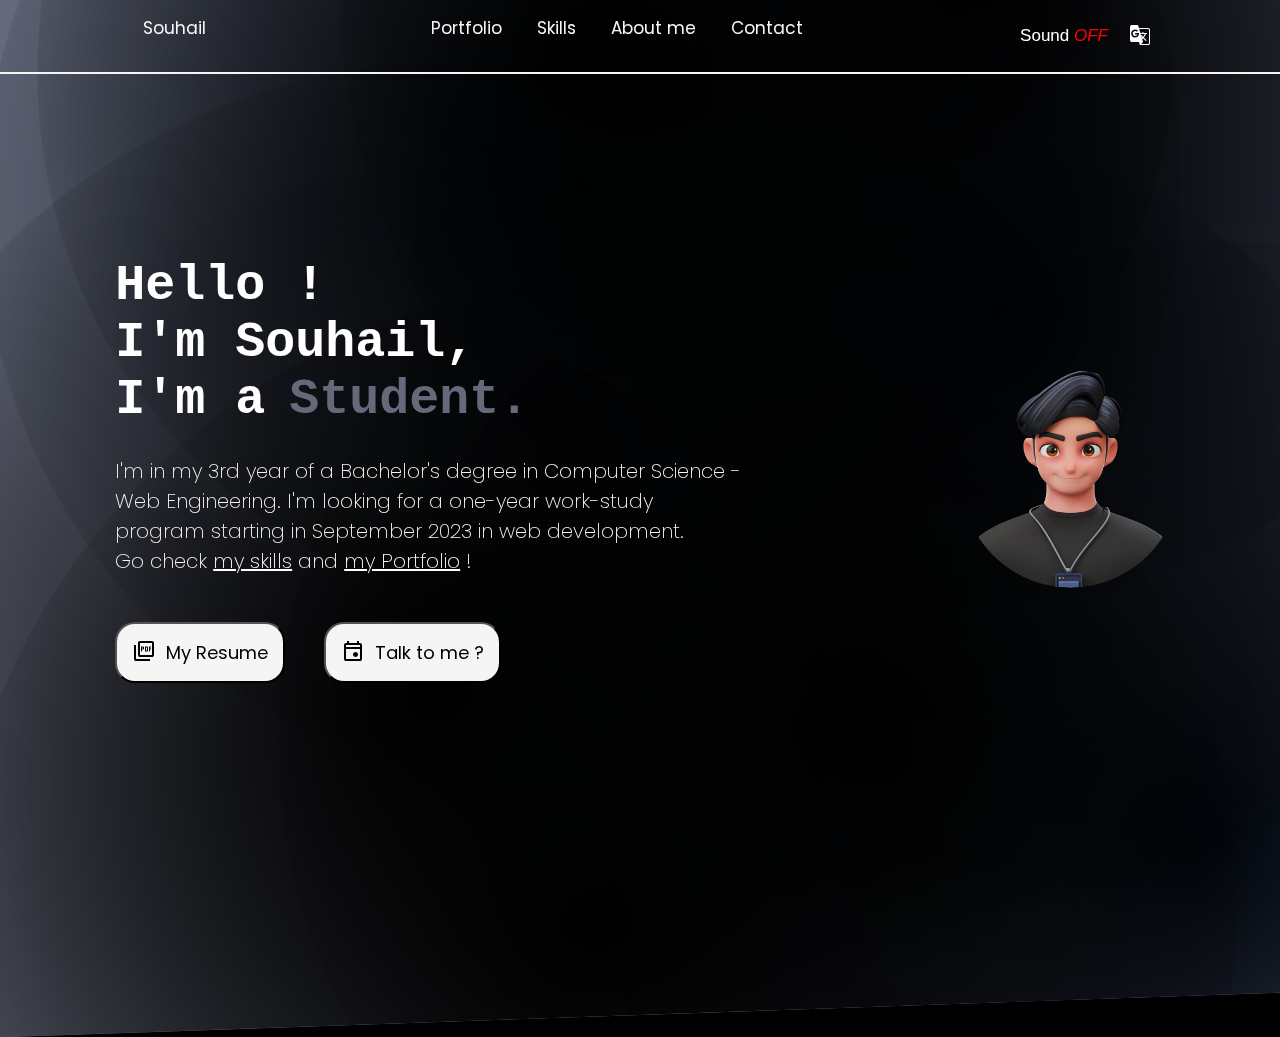
==== commit 13af8b35: "Update index.html" ====
--- a/index.html
+++ b/index.html
@@ -47,7 +47,7 @@
         <div class="left1" id="left1">
             <div id="Uppertext">
                 <div class="container">
-                    <h2>Hello !<br>I'm Souhail.</h2>
+                    <h2>Hello !<br>I'm Souhail,</h2>
                     <div class="wrapper">
                         <h2>I'm a<h1 id="word-display">Student.</h1></h2>
                     </div>
@@ -228,4 +228,4 @@
 startAnimation();
 
     </script>
-</html>+</html>
--- a/assets/souhail.css
+++ b/assets/souhail.css
@@ -21,6 +21,7 @@
     -moz-user-select: none; /* Firefox */ 
     -ms-user-select: none; /* IE 10+ */ 
     user-select: none;
+    font-family: "Poppins", sans-serif;
     
 }
 
@@ -57,6 +58,10 @@
   color: whitesmoke;
   position: relative;
   transition: 0.5s ease;
+}
+
+.logo video{
+  width: 20px;
 }
 
 .middlebar ul{
@@ -252,6 +257,8 @@
     padding: 0 0;
     margin: 0 0;
   }
+  html,
+
   body{
     background-color: black;
     overflow-y: visible;
@@ -289,18 +296,19 @@
   }
 
   .slidemob{
-    width: 100%;
+    width: 100vw;
     height:fit-content ;
     position: relative;
   }
 
   .slidemob .haut{
-    width: 100%;
+    width: 100vw;
     display: grid;
     place-items: center;
     height: max-content;
   }
   .slidemob .haut img{
+    margin: 20px 0 0 0;
     width: 20%;
     height: auto;
   }
@@ -311,7 +319,7 @@
     justify-content: center;
     align-items: center;
     gap: 0;
-    margin: 2rem 0;
+    margin: 1rem 0;
     }
   .bas h2{
     color: whitesmoke;
@@ -321,6 +329,7 @@
   .wrapper{
     width: auto;
     display: inline-flex;
+    align-items: center;
   }
 
   .wrapper h2{
@@ -342,19 +351,17 @@
     position: relative;
     width: 100%;
     height: auto;
-    display: flex;
-    align-items: center;
+    display: grid;
+    place-items: center;
     
   }
   
   .form {
-    width: 100%;
-    max-width: 700px;
+    width: 80vw;
     background-color: transparent;
-    border-radius: 10px;
+    border-radius: 20px;
     box-shadow: 0 0 20px 1px rgba(0, 0, 0, 0.1);
     z-index: 1000;
-    overflow: hidden;
     display: grid;
     grid-template-columns: repeat(2, 1fr);
   }
@@ -385,7 +392,6 @@
   form {
     padding: 2rem 1rem;
     z-index: 10;
-    overflow: hidden;
     position: relative;
   }
   
@@ -445,6 +451,7 @@
 
   .contact-info{
     background-color: white;
+    border-radius: 15px;
   }
   
   .btn {
@@ -671,3 +678,32 @@
   }
   
 }
+
+
+@media only screen and (max-width: 500px) {
+    .bas h2{
+      font-size: 25px;
+    }
+
+    .bas .wrapper span {
+      font-size: 25px;
+    }
+
+    .contact-info{
+      padding: 1.8rem 1.8rem;
+    }
+}
+
+@media only screen and (max-width: 400px) {
+  .bas h2{
+    font-size: 20px;
+  }
+
+  .bas .wrapper span {
+    font-size: 20px;
+  }
+
+  .contact-info{
+    padding: 1.5rem 1.5rem;
+  }
+}
